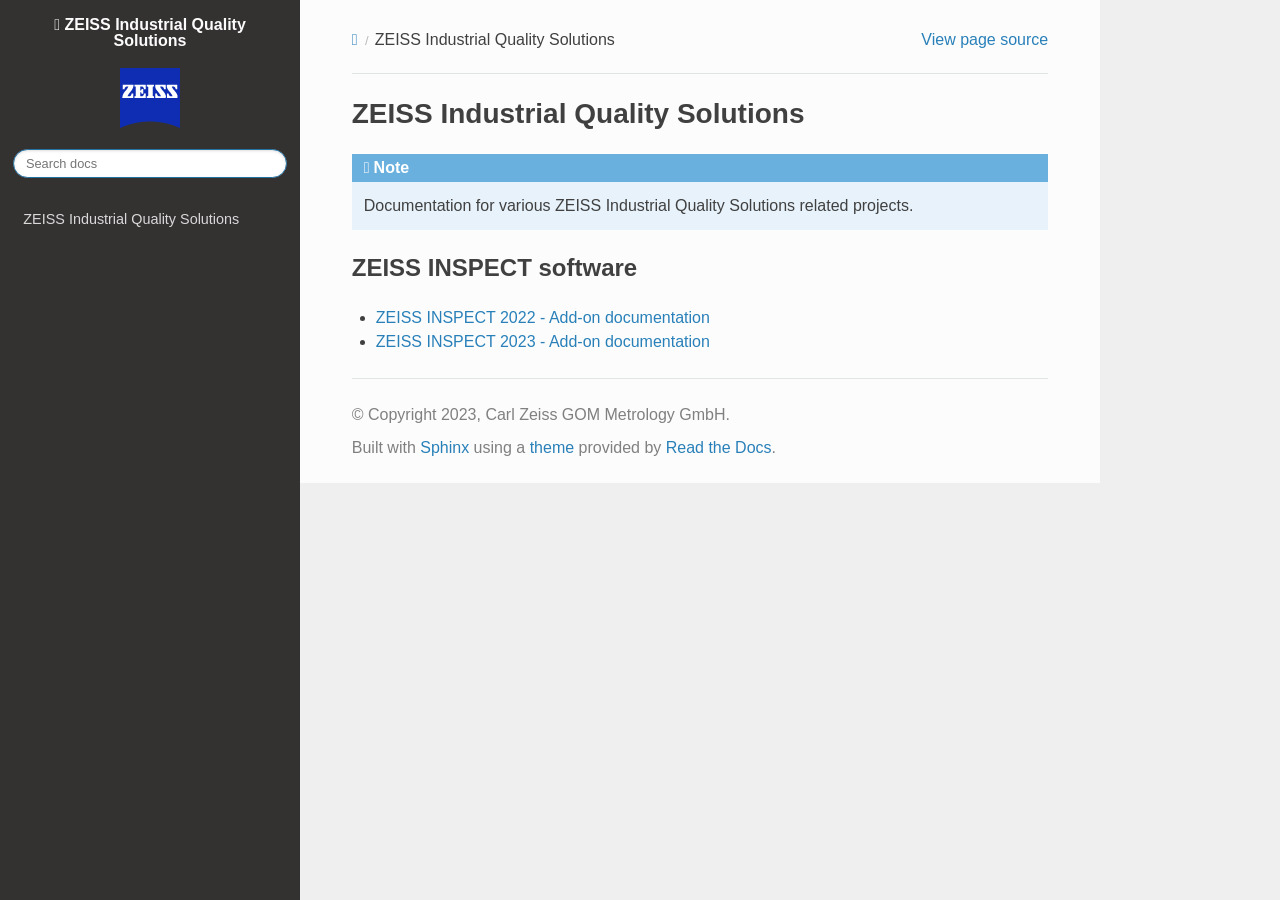
==== index.html @ de93f4b8 "Adjusted colors for ZEISS branding" ====
<!DOCTYPE html>
<html class="writer-html5" lang="en" >
<head>
  <meta charset="utf-8" /><meta name="generator" content="Docutils 0.18.1: http://docutils.sourceforge.net/" />
    <link rel="icon" sizes="16x16" type="image/png" href="_static/favicon.png">
  <meta name="viewport" content="width=device-width, initial-scale=1.0" />
  <title>ZEISS Industrial Quality Solutions &mdash; ZEISS Industrial Quality Solutions  documentation</title>
      <link rel="stylesheet" href="_static/pygments.css" type="text/css" />
      <link rel="stylesheet" href="_static/css/theme_zeiss.css" type="text/css" />
    <link rel="canonical" href="https://zeissiqs.github.io/index.html" />
  <!--[if lt IE 9]>
    <script src="_static/js/html5shiv.min.js"></script>
  <![endif]-->
  
        <script src="_static/jquery.js?v=5d32c60e"></script>
        <script src="_static/_sphinx_javascript_frameworks_compat.js?v=2cd50e6c"></script>
        <script src="_static/documentation_options.js?v=5929fcd5"></script>
        <script src="_static/doctools.js?v=888ff710"></script>
        <script src="_static/sphinx_highlight.js?v=dc90522c"></script>
    <script src="_static/js/theme.js"></script>
    <link rel="index" title="Index" href="genindex.html" />
    <link rel="search" title="Search" href="search.html" /> 
</head>

<body class="wy-body-for-nav"> 
  <div class="wy-grid-for-nav">
    <nav data-toggle="wy-nav-shift" class="wy-nav-side">
      <div class="wy-side-scroll">
        <div class="wy-side-nav-search" >

          
          
          <a href="#" class="icon icon-home">
            ZEISS Industrial Quality Solutions
              <img src="_static/zeiss-logo-rgb.png" class="logo" alt="Logo"/>
          </a>
<div role="search">
  <form id="rtd-search-form" class="wy-form" action="search.html" method="get">
    <input type="text" name="q" placeholder="Search docs" aria-label="Search docs" />
    <input type="hidden" name="check_keywords" value="yes" />
    <input type="hidden" name="area" value="default" />
  </form>
</div>
        </div><div class="wy-menu wy-menu-vertical" data-spy="affix" role="navigation" aria-label="Navigation menu">
              <!-- Local TOC -->
              <div class="local-toc"><ul>
<li><a class="reference internal" href="#">ZEISS Industrial Quality Solutions</a><ul>
<li><a class="reference internal" href="#zeiss-inspect-software">ZEISS INSPECT software</a></li>
</ul>
</li>
</ul>
</div>
        </div>
      </div>
    </nav>

    <section data-toggle="wy-nav-shift" class="wy-nav-content-wrap"><nav class="wy-nav-top" aria-label="Mobile navigation menu" >
          <i data-toggle="wy-nav-top" class="fa fa-bars"></i>
          <a href="#">ZEISS Industrial Quality Solutions</a>
      </nav>

      <div class="wy-nav-content">
        <div class="rst-content">
          <div role="navigation" aria-label="Page navigation">
  <ul class="wy-breadcrumbs">
      <li><a href="#" class="icon icon-home" aria-label="Home"></a></li>
      <li class="breadcrumb-item active">ZEISS Industrial Quality Solutions</li>
      <li class="wy-breadcrumbs-aside">
            <a href="_sources/index.rst.txt" rel="nofollow"> View page source</a>
      </li>
  </ul>
  <hr/>
</div>
          <div role="main" class="document" itemscope="itemscope" itemtype="http://schema.org/Article">
           <div itemprop="articleBody">
             
  <section id="zeiss-industrial-quality-solutions">
<h1>ZEISS Industrial Quality Solutions<a class="headerlink" href="#zeiss-industrial-quality-solutions" title="Link to this heading"></a></h1>
<div class="admonition note">
<p class="admonition-title">Note</p>
<p>Documentation for various ZEISS Industrial Quality Solutions related projects.</p>
</div>
<section id="zeiss-inspect-software">
<h2>ZEISS INSPECT software<a class="headerlink" href="#zeiss-inspect-software" title="Link to this heading"></a></h2>
<ul class="simple">
<li><p><a class="reference external" href="https://zeissiqs.github.io/gom-software-python-api/2022/">ZEISS INSPECT 2022 - Add-on documentation</a></p></li>
<li><p><a class="reference external" href="https://zeissiqs.github.io/zeiss-inspect-addon-api/2023/">ZEISS INSPECT 2023 - Add-on documentation</a></p></li>
</ul>
</section>
</section>


           </div>
          </div>
          <footer>

  <hr/>

  <div role="contentinfo">
    <p>&#169; Copyright 2023, Carl Zeiss GOM Metrology GmbH.</p>
  </div>

  Built with <a href="https://www.sphinx-doc.org/">Sphinx</a> using a
    <a href="https://github.com/readthedocs/sphinx_rtd_theme">theme</a>
    provided by <a href="https://readthedocs.org">Read the Docs</a>.
   

</footer>
        </div>
      </div>
    </section>
  </div>
  <script>
      jQuery(function () {
          SphinxRtdTheme.Navigation.enable(true);
      });
  </script> 

</body>
</html>
---- _static/pygments.css ----
pre { line-height: 125%; }
td.linenos .normal { color: inherit; background-color: transparent; padding-left: 5px; padding-right: 5px; }
span.linenos { color: inherit; background-color: transparent; padding-left: 5px; padding-right: 5px; }
td.linenos .special { color: #000000; background-color: #ffffc0; padding-left: 5px; padding-right: 5px; }
span.linenos.special { color: #000000; background-color: #ffffc0; padding-left: 5px; padding-right: 5px; }
.highlight .hll { background-color: #ffffcc }
.highlight { background: #f8f8f8; }
.highlight .c { color: #3D7B7B; font-style: italic } /* Comment */
.highlight .err { border: 1px solid #FF0000 } /* Error */
.highlight .k { color: #008000; font-weight: bold } /* Keyword */
.highlight .o { color: #666666 } /* Operator */
.highlight .ch { color: #3D7B7B; font-style: italic } /* Comment.Hashbang */
.highlight .cm { color: #3D7B7B; font-style: italic } /* Comment.Multiline */
.highlight .cp { color: #9C6500 } /* Comment.Preproc */
.highlight .cpf { color: #3D7B7B; font-style: italic } /* Comment.PreprocFile */
.highlight .c1 { color: #3D7B7B; font-style: italic } /* Comment.Single */
.highlight .cs { color: #3D7B7B; font-style: italic } /* Comment.Special */
.highlight .gd { color: #A00000 } /* Generic.Deleted */
.highlight .ge { font-style: italic } /* Generic.Emph */
.highlight .ges { font-weight: bold; font-style: italic } /* Generic.EmphStrong */
.highlight .gr { color: #E40000 } /* Generic.Error */
.highlight .gh { color: #000080; font-weight: bold } /* Generic.Heading */
.highlight .gi { color: #008400 } /* Generic.Inserted */
.highlight .go { color: #717171 } /* Generic.Output */
.highlight .gp { color: #000080; font-weight: bold } /* Generic.Prompt */
.highlight .gs { font-weight: bold } /* Generic.Strong */
.highlight .gu { color: #800080; font-weight: bold } /* Generic.Subheading */
.highlight .gt { color: #0044DD } /* Generic.Traceback */
.highlight .kc { color: #008000; font-weight: bold } /* Keyword.Constant */
.highlight .kd { color: #008000; font-weight: bold } /* Keyword.Declaration */
.highlight .kn { color: #008000; font-weight: bold } /* Keyword.Namespace */
.highlight .kp { color: #008000 } /* Keyword.Pseudo */
.highlight .kr { color: #008000; font-weight: bold } /* Keyword.Reserved */
.highlight .kt { color: #B00040 } /* Keyword.Type */
.highlight .m { color: #666666 } /* Literal.Number */
.highlight .s { color: #BA2121 } /* Literal.String */
.highlight .na { color: #687822 } /* Name.Attribute */
.highlight .nb { color: #008000 } /* Name.Builtin */
.highlight .nc { color: #0000FF; font-weight: bold } /* Name.Class */
.highlight .no { color: #880000 } /* Name.Constant */
.highlight .nd { color: #AA22FF } /* Name.Decorator */
.highlight .ni { color: #717171; font-weight: bold } /* Name.Entity */
.highlight .ne { color: #CB3F38; font-weight: bold } /* Name.Exception */
.highlight .nf { color: #0000FF } /* Name.Function */
.highlight .nl { color: #767600 } /* Name.Label */
.highlight .nn { color: #0000FF; font-weight: bold } /* Name.Namespace */
.highlight .nt { color: #008000; font-weight: bold } /* Name.Tag */
.highlight .nv { color: #19177C } /* Name.Variable */
.highlight .ow { color: #AA22FF; font-weight: bold } /* Operator.Word */
.highlight .w { color: #bbbbbb } /* Text.Whitespace */
.highlight .mb { color: #666666 } /* Literal.Number.Bin */
.highlight .mf { color: #666666 } /* Literal.Number.Float */
.highlight .mh { color: #666666 } /* Literal.Number.Hex */
.highlight .mi { color: #666666 } /* Literal.Number.Integer */
.highlight .mo { color: #666666 } /* Literal.Number.Oct */
.highlight .sa { color: #BA2121 } /* Literal.String.Affix */
.highlight .sb { color: #BA2121 } /* Literal.String.Backtick */
.highlight .sc { color: #BA2121 } /* Literal.String.Char */
.highlight .dl { color: #BA2121 } /* Literal.String.Delimiter */
.highlight .sd { color: #BA2121; font-style: italic } /* Literal.String.Doc */
.highlight .s2 { color: #BA2121 } /* Literal.String.Double */
.highlight .se { color: #AA5D1F; font-weight: bold } /* Literal.String.Escape */
.highlight .sh { color: #BA2121 } /* Literal.String.Heredoc */
.highlight .si { color: #A45A77; font-weight: bold } /* Literal.String.Interpol */
.highlight .sx { color: #008000 } /* Literal.String.Other */
.highlight .sr { color: #A45A77 } /* Literal.String.Regex */
.highlight .s1 { color: #BA2121 } /* Literal.String.Single */
.highlight .ss { color: #19177C } /* Literal.String.Symbol */
.highlight .bp { color: #008000 } /* Name.Builtin.Pseudo */
.highlight .fm { color: #0000FF } /* Name.Function.Magic */
.highlight .vc { color: #19177C } /* Name.Variable.Class */
.highlight .vg { color: #19177C } /* Name.Variable.Global */
.highlight .vi { color: #19177C } /* Name.Variable.Instance */
.highlight .vm { color: #19177C } /* Name.Variable.Magic */
.highlight .il { color: #666666 } /* Literal.Number.Integer.Long */
---- _static/css/theme_zeiss.css ----
/* Override some styles to match ZEISS branding */

/* Based on Read the Docs theme */
@import 'theme.css';

/* Changed from #298069 */ 
.wy-side-nav-search {
    background: #343131;
}
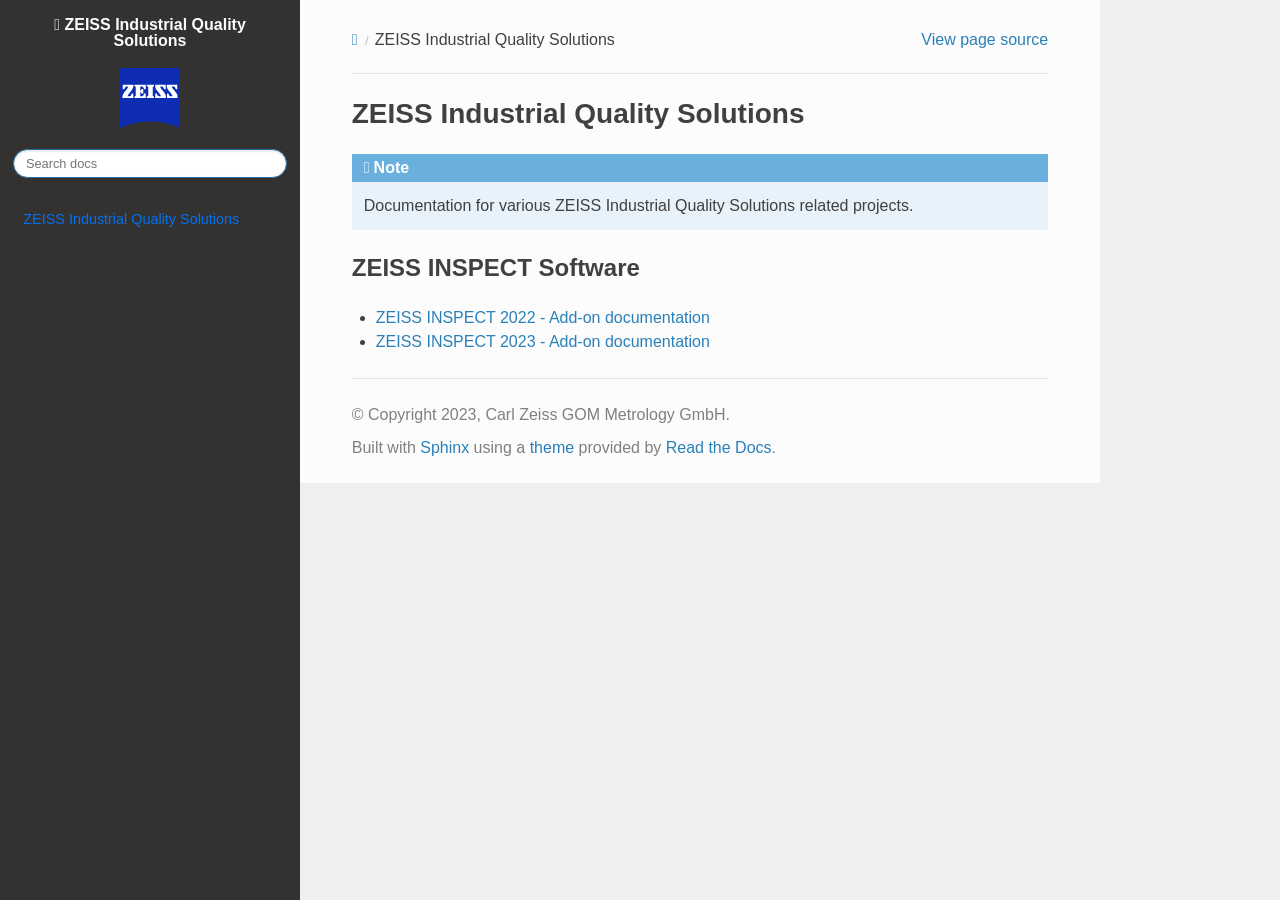
==== commit 550bd3d5: "Updated metadata and CSS" ====
--- a/index.html
+++ b/index.html
@@ -2,6 +2,8 @@
 <html class="writer-html5" lang="en" >
 <head>
   <meta charset="utf-8" /><meta name="generator" content="Docutils 0.18.1: http://docutils.sourceforge.net/" />
+<meta content="ZEISS INSPECT Software by ZEISS Industrial Quality Solutions" name="description" />
+<meta content="Metrology, ZEISS INSPECT, GOM Inspect, Python API, GOM API, Scripting, Add-ons, How-tos, Examples, Specification, Documentation" name="keywords" />
     <link rel="icon" sizes="16x16" type="image/png" href="_static/favicon.png">
   <meta name="viewport" content="width=device-width, initial-scale=1.0" />
   <title>ZEISS Industrial Quality Solutions &mdash; ZEISS Industrial Quality Solutions  documentation</title>
@@ -45,7 +47,7 @@
               <!-- Local TOC -->
               <div class="local-toc"><ul>
 <li><a class="reference internal" href="#">ZEISS Industrial Quality Solutions</a><ul>
-<li><a class="reference internal" href="#zeiss-inspect-software">ZEISS INSPECT software</a></li>
+<li><a class="reference internal" href="#zeiss-inspect-software">ZEISS INSPECT Software</a></li>
 </ul>
 </li>
 </ul>
@@ -81,7 +83,7 @@
 <p>Documentation for various ZEISS Industrial Quality Solutions related projects.</p>
 </div>
 <section id="zeiss-inspect-software">
-<h2>ZEISS INSPECT software<a class="headerlink" href="#zeiss-inspect-software" title="Link to this heading"></a></h2>
+<h2>ZEISS INSPECT Software<a class="headerlink" href="#zeiss-inspect-software" title="Link to this heading"></a></h2>
 <ul class="simple">
 <li><p><a class="reference external" href="https://zeissiqs.github.io/gom-software-python-api/2022/">ZEISS INSPECT 2022 - Add-on documentation</a></p></li>
 <li><p><a class="reference external" href="https://zeissiqs.github.io/zeiss-inspect-addon-api/2023/">ZEISS INSPECT 2023 - Add-on documentation</a></p></li>
--- a/_static/css/theme_zeiss.css
+++ b/_static/css/theme_zeiss.css
@@ -6,4 +6,16 @@
 /* Changed from #298069 */ 
 .wy-side-nav-search {
     background: #343131;
+}
+
+/* Section headings in menu bar - changed from #55a5d9 to ZEISS Cyan #008BD0 */
+.wy-menu-vertical {
+    p.caption {
+        color: #008BD0;
+    }
+
+    /* Links in menu bar - changed from #d9d9d9 to Azure #0072EF */
+    a {
+        color: #0072EF;
+    }
 }
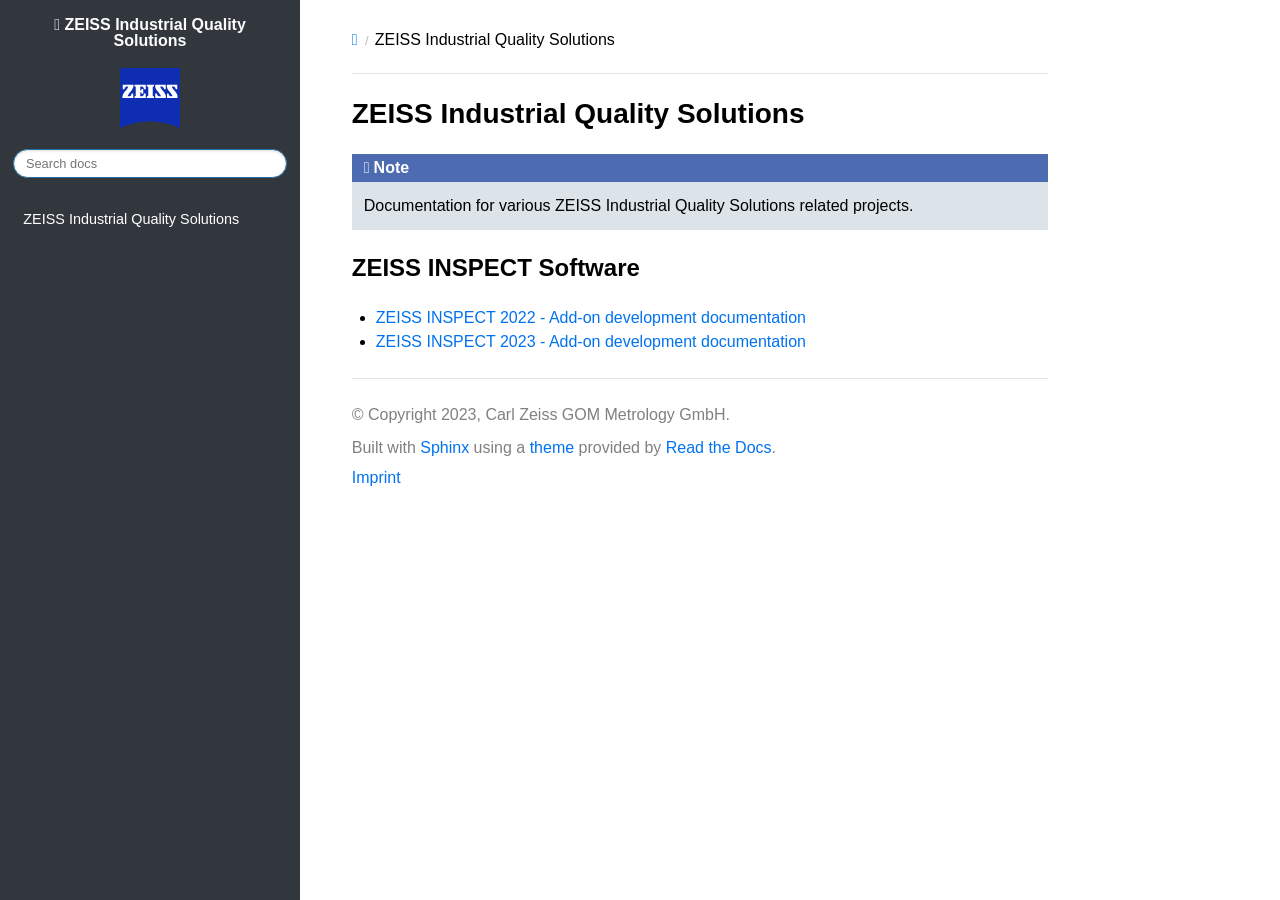
==== commit e968b6dd: "Added imprint link" ====
--- a/index.html
+++ b/index.html
@@ -1,14 +1,16 @@
 <!DOCTYPE html>
-<html class="writer-html5" lang="en" >
+<html class="writer-html5" lang="en" data-content_root="./">
 <head>
-  <meta charset="utf-8" /><meta name="generator" content="Docutils 0.18.1: http://docutils.sourceforge.net/" />
+  <meta charset="utf-8" /><meta name="viewport" content="width=device-width, initial-scale=1" />
 <meta content="ZEISS INSPECT Software by ZEISS Industrial Quality Solutions" name="description" />
 <meta content="Metrology, ZEISS INSPECT, GOM Inspect, Python API, GOM API, Scripting, Add-ons, How-tos, Examples, Specification, Documentation" name="keywords" />
     <link rel="icon" sizes="16x16" type="image/png" href="_static/favicon.png">
   <meta name="viewport" content="width=device-width, initial-scale=1.0" />
-  <title>ZEISS Industrial Quality Solutions &mdash; ZEISS Industrial Quality Solutions  documentation</title>
-      <link rel="stylesheet" href="_static/pygments.css" type="text/css" />
-      <link rel="stylesheet" href="_static/css/theme_zeiss.css" type="text/css" />
+  <title>ZEISS Industrial Quality Solutions &mdash; ZEISS Industrial Quality Solutions</title>
+      <link rel="stylesheet" type="text/css" href="_static/pygments.css?v=80d5e7a1" />
+      <link rel="stylesheet" type="text/css" href="_static/css/theme_zeiss.css?v=05bbff2e" />
+
+  
     <link rel="canonical" href="https://zeissiqs.github.io/index.html" />
   <!--[if lt IE 9]>
     <script src="_static/js/html5shiv.min.js"></script>
@@ -68,7 +70,6 @@
       <li><a href="#" class="icon icon-home" aria-label="Home"></a></li>
       <li class="breadcrumb-item active">ZEISS Industrial Quality Solutions</li>
       <li class="wy-breadcrumbs-aside">
-            <a href="_sources/index.rst.txt" rel="nofollow"> View page source</a>
       </li>
   </ul>
   <hr/>
@@ -85,8 +86,8 @@
 <section id="zeiss-inspect-software">
 <h2>ZEISS INSPECT Software<a class="headerlink" href="#zeiss-inspect-software" title="Link to this heading"></a></h2>
 <ul class="simple">
-<li><p><a class="reference external" href="https://zeissiqs.github.io/gom-software-python-api/2022/">ZEISS INSPECT 2022 - Add-on documentation</a></p></li>
-<li><p><a class="reference external" href="https://zeissiqs.github.io/zeiss-inspect-addon-api/2023/">ZEISS INSPECT 2023 - Add-on documentation</a></p></li>
+<li><p><a class="reference external" href="https://zeissiqs.github.io/gom-software-python-api/2022/">ZEISS INSPECT 2022 - Add-on development documentation</a></p></li>
+<li><p><a class="reference external" href="https://zeissiqs.github.io/zeiss-inspect-addon-api/2023/">ZEISS INSPECT 2023 - Add-on development documentation</a></p></li>
 </ul>
 </section>
 </section>
@@ -105,7 +106,13 @@
   Built with <a href="https://www.sphinx-doc.org/">Sphinx</a> using a
     <a href="https://github.com/readthedocs/sphinx_rtd_theme">theme</a>
     provided by <a href="https://readthedocs.org">Read the Docs</a>.
-   
+  
+  <p></p>
+  <div class="footer">
+    <a href="https://www.gom.com/en/imprint" target="_blank" rel="noopener noreferrer">Imprint</a>
+  </div>
+  <jinja2.runtime.BlockReference object at 0x000000000612BDC0>
+
 
 </footer>
         </div>
--- a/_static/css/theme_zeiss.css
+++ b/_static/css/theme_zeiss.css
@@ -1,21 +1,171 @@
-/* Override some styles to match ZEISS branding */
+/****************************************************************************** 
+ * Override some styles to match ZEISS branding
+ *
+ * See https://brand.zeiss.com/
+ *
+ * Copyright 2023, Carl Zeiss GOM Metrology GmbH
+ ******************************************************************************/
 
 /* Based on Read the Docs theme */
 @import 'theme.css';
 
-/* Changed from #298069 */ 
-.wy-side-nav-search {
-    background: #343131;
+
+/******************************************************************************
+ * Fonts
+ ******************************************************************************/
+
+/* Use font "ZEISS Frutiger Next W1G" */
+@font-face {
+	font-family: "Frutiger Next";
+	src: url("../fonts/ZEISS-Frutiger-Next-W02-Regular.woff2") format("woff2"),
+	url("../fonts/ZEISS-Frutiger-Next-W02-Regular-Italic.woff2") format("woff2"),
+    url("../fonts/ZEISS-Frutiger-Next-W02-Medium.woff2") format("woff2"),
+	url("../fonts/ZEISS-Frutiger-Next-W02-Bold.woff2") format("woff2");
 }
 
-/* Section headings in menu bar - changed from #55a5d9 to ZEISS Cyan #008BD0 */
-.wy-menu-vertical {
-    p.caption {
-        color: #008BD0;
-    }
+:root {
+    --font-family-frutiger: "Frutiger Next", "Helvetica Neue", Helvetica, Verdana, Arial, sans-serif;
+}
 
-    /* Links in menu bar - changed from #d9d9d9 to Azure #0072EF */
-    a {
-        color: #0072EF;
-    }
-}+html, body, .rst-content .toctree-wrapper>p.caption, h1, h2, h3, h4, h5, h6, legend {
+    font-family: var(--font-family-frutiger);
+    color: #000000; /* was #404040 */
+}
+
+
+/******************************************************************************
+ * Links
+ ******************************************************************************/
+
+/* Changed from #2980b9 -> ZEISS Azure */
+a {
+    color: #0072EF;
+}
+
+/* Changed from #9b59b6 -> ZEISS Saphire */
+a:visited {
+    color: #4C6BB1;
+}
+
+
+/******************************************************************************
+ * Menu section text, changed from #55a5d9 -> ZEISS Sky Blue, from 85% -> 100%
+ ******************************************************************************/
+
+/* Menu section text, changed from #55a5d9 -> ZEISS Sky Blue, from 85% -> 100% */
+.wy-menu-vertical p.caption {
+    color: #6AB0E2;
+    font-size: 100%;
+}
+
+/* Menu text, changed from #404040 to ZEISS Black */
+.wy-menu-vertical li.toctree-l2 a, .wy-menu-vertical li.toctree-l3 a, .wy-menu-vertical li.toctree-l4 a, .wy-menu-vertical li.toctree-l5 a, .wy-menu-vertical li.toctree-l6 a, .wy-menu-vertical li.toctree-l7 a, .wy-menu-vertical li.toctree-l8 a, .wy-menu-vertical li.toctree-l9 a, .wy-menu-vertical li.toctree-l10 a {
+    color: #000000;
+}
+
+/* Menu text, changed from #404040 -> ZEISS Black*/
+.wy-menu-vertical li.current>a, .wy-menu-vertical li.on a {
+    color: #000000;
+}
+
+/* Changed from #298069 -> ZEISS Ultradark Gray */ 
+.wy-side-nav-search {
+    background: #32373E;
+}
+
+/* Changed from #343131 -> ZEISS Ultradark Gray */
+.wy-nav-side {
+    background: #32373E;
+}
+
+/* Menu level 1, changed from #d9d9d9 -> ZEISS White */
+.wy-menu-vertical a {
+    color: #FFFFFF;
+}
+
+/* Menu level 1, changed from #fcfcfc -> ZEISS Light Gray */
+.wy-menu-vertical li.current>a {
+    background: #B4C0CA;
+}
+
+/* Menu level 2, changed from c9c9c9 -> ZEISS Ultralight Gray */
+.wy-menu-vertical li.toctree-l2.current>a {
+    background: #DCE3E9;
+}
+
+/* Menu level 3, changed from #c9c9c9 -> ZEISS Semiwhite Gray */
+.wy-menu-vertical li.toctree-l2.current li.toctree-l3>a {
+    background: #F2F5F8;
+}
+
+
+/* Changed from #d6d6d6/#c9c9c9 -> ZEISS Azure */
+.wy-menu-vertical li.current a:hover, .wy-menu-vertical li.toctree-l2.current li.toctree-l3>a:hover {
+    background: #0072EF;
+}
+
+/* Changed from #fcfcfc */
+.wy-nav-content-wrap, .wy-body-for-nav, .wy-nav-content, .wy-dropdown-menu {
+    background: #ffffff;
+}
+
+
+/******************************************************************************
+ * Admonitions
+ ******************************************************************************/
+
+/* Changed from #6ab0de -> ZEISS Saphire */
+.rst-content .note .admonition-title, .rst-content .seealso .admonition-title {
+    background: #4C6BB1;
+}
+
+/* Changed from #e7f2fa -> ZEISS Ultralight Gray */
+.rst-content .note, .rst-content .seealso {
+    background: #DCE3E9;
+}
+
+/* Changed from #1abc9c -> ZEISS Green */
+.rst-content .important .admonition-title, .rst-content .hint .admonition-title, .rst-content .caution .admonition-title {
+    background: #1E8565;
+}
+
+/* Changed from #dbfaf4 -> ZEISS Ultralight Gray */
+.rst-content .important, .rst-content .hint, .rst-content .caution {
+    background: #DCE3E9;
+}
+
+/* Changed from #f0b37e -> ZEISS Bright Orange Neon */
+.rst-content .warning .admonition-title, .rst-content .attention .admonition-title {
+    background: #E71E1E;
+}
+
+/* Changed from # #ffedcc -> ZEISS Ultralight Gray */
+.rst-content .warning, .rst-content .attention {
+    background: #DCE3E9;
+}
+
+
+/******************************************************************************
+ * Literal text / code examples
+ ******************************************************************************/
+
+/* Changed from #e74c3c -> ZEISS Purple Red */
+.rst-content code.literal {
+    color: #A70240;
+}
+
+/* Changed from #f8f8f8 -> ZEISS Semiwhite Gray */
+pre {
+    background: #F2F5F8;
+}
+
+/* Changed from #3D7B7B (increased contrast) */
+.highlight .c1 {
+    color: #2D6B6B;
+}
+
+/* Changed from #AA22FF (increased contrast) */
+.highlight .ow {
+    color: #9A12EF;
+    font-weight: bold;
+}
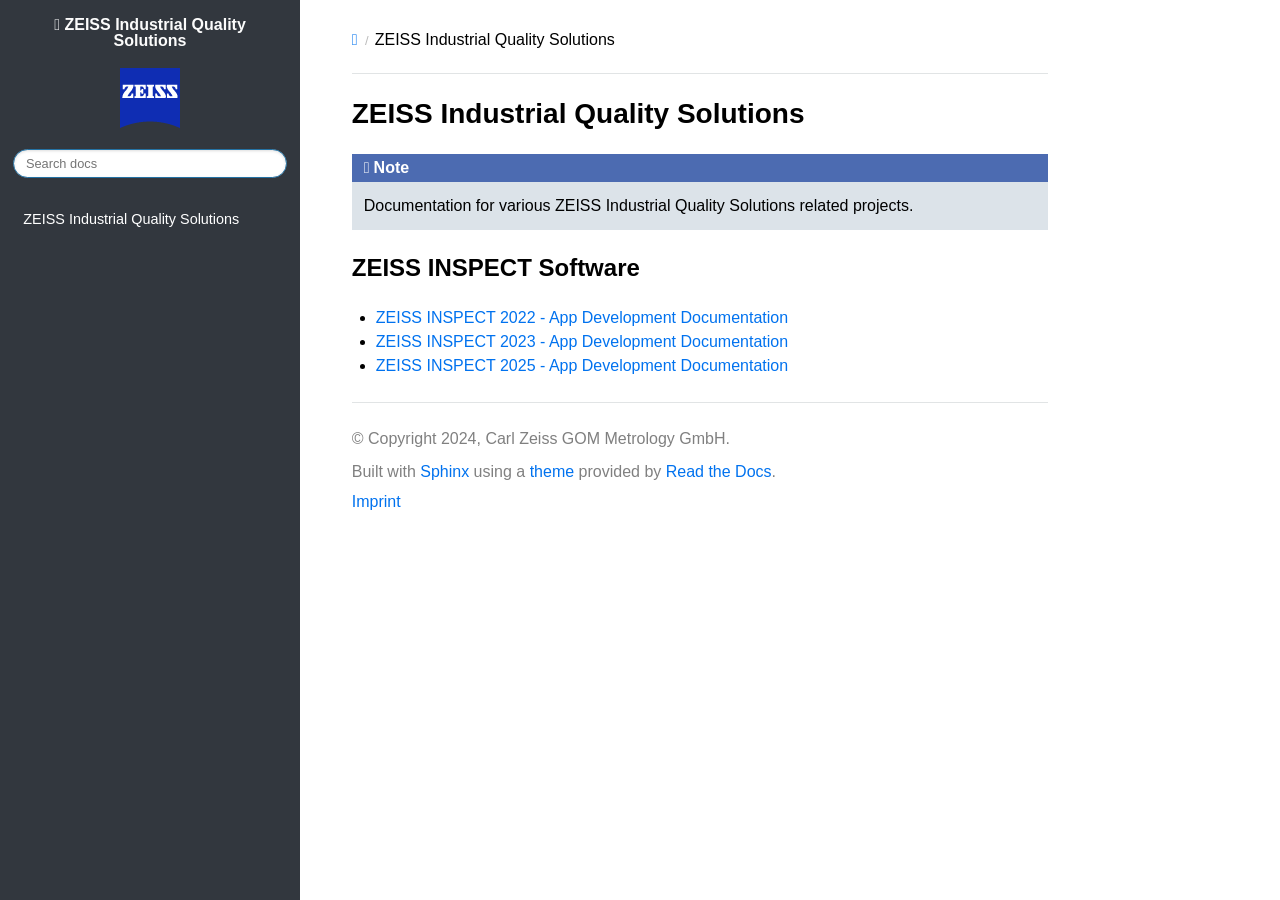
==== commit fe59cf60: "Added SW2025" ====
--- a/index.html
+++ b/index.html
@@ -3,7 +3,7 @@
 <head>
   <meta charset="utf-8" /><meta name="viewport" content="width=device-width, initial-scale=1" />
 <meta content="ZEISS INSPECT Software by ZEISS Industrial Quality Solutions" name="description" />
-<meta content="Metrology, ZEISS INSPECT, GOM Inspect, Python API, GOM API, Scripting, Add-ons, How-tos, Examples, Specification, Documentation" name="keywords" />
+<meta content="Metrology, ZEISS INSPECT, GOM Inspect, Python API, GOM API, Scripting, Add-ons, Apps, How-tos, Examples, Specification, Documentation" name="keywords" />
     <link rel="icon" sizes="16x16" type="image/png" href="_static/favicon.png">
   <meta name="viewport" content="width=device-width, initial-scale=1.0" />
   <title>ZEISS Industrial Quality Solutions &mdash; ZEISS Industrial Quality Solutions</title>
@@ -86,8 +86,9 @@
 <section id="zeiss-inspect-software">
 <h2>ZEISS INSPECT Software<a class="headerlink" href="#zeiss-inspect-software" title="Link to this heading"></a></h2>
 <ul class="simple">
-<li><p><a class="reference external" href="https://zeissiqs.github.io/gom-software-python-api/2022/">ZEISS INSPECT 2022 - Add-on development documentation</a></p></li>
-<li><p><a class="reference external" href="https://zeissiqs.github.io/zeiss-inspect-addon-api/2023/">ZEISS INSPECT 2023 - Add-on development documentation</a></p></li>
+<li><p><a class="reference external" href="https://zeissiqs.github.io/gom-software-python-api/2022/">ZEISS INSPECT 2022 - App Development Documentation</a></p></li>
+<li><p><a class="reference external" href="https://zeissiqs.github.io/zeiss-inspect-addon-api/2023/">ZEISS INSPECT 2023 - App Development Documentation</a></p></li>
+<li><p><a class="reference external" href="https://zeissiqs.github.io/zeiss-inspect-addon-api/2025/">ZEISS INSPECT 2025 - App Development Documentation</a></p></li>
 </ul>
 </section>
 </section>
@@ -100,7 +101,7 @@
   <hr/>
 
   <div role="contentinfo">
-    <p>&#169; Copyright 2023, Carl Zeiss GOM Metrology GmbH.</p>
+    <p>&#169; Copyright 2024, Carl Zeiss GOM Metrology GmbH.</p>
   </div>
 
   Built with <a href="https://www.sphinx-doc.org/">Sphinx</a> using a
@@ -126,4 +127,4 @@
   </script> 
 
 </body>
-</html>+</html>
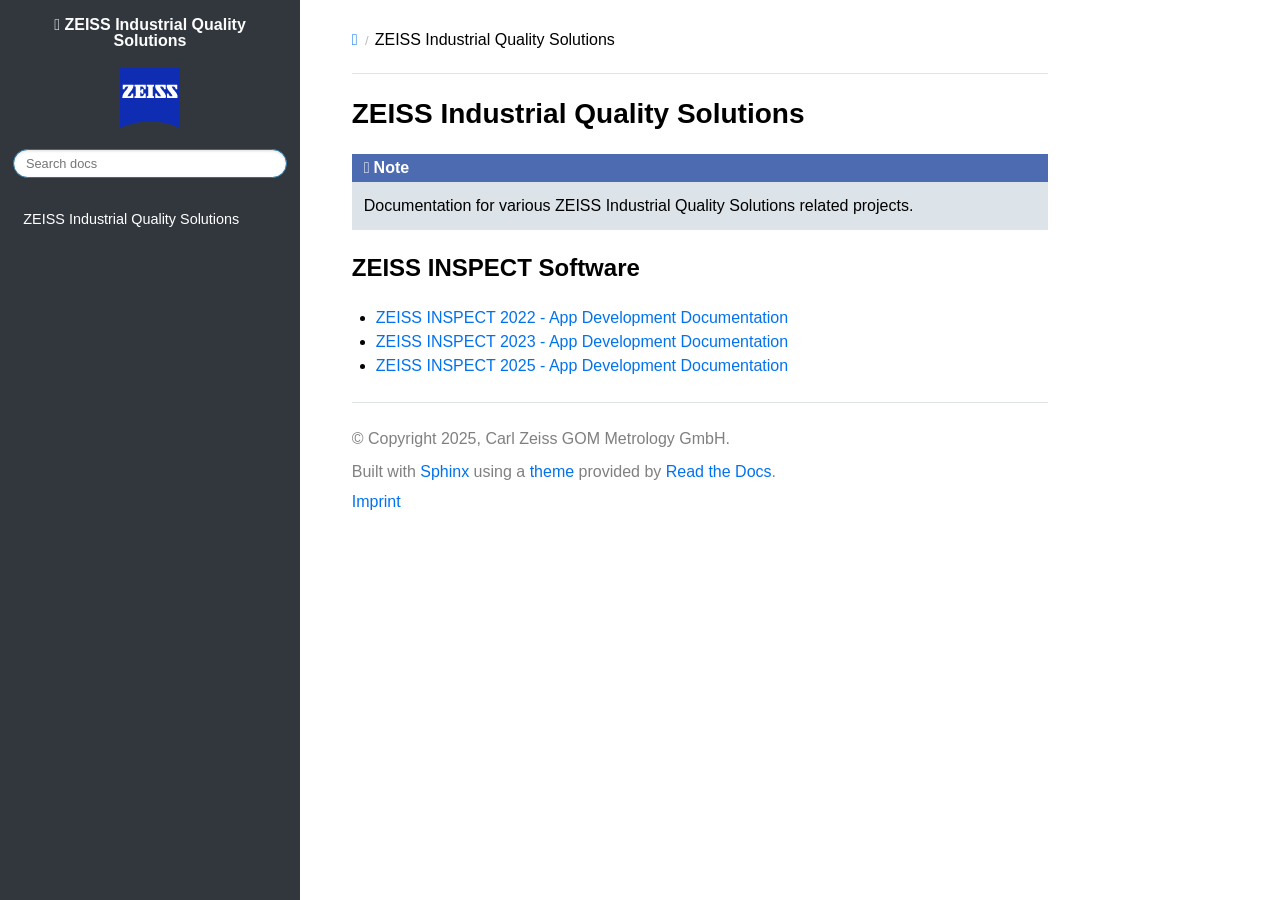
==== commit 47af843c: "Update index.html" ====
--- a/index.html
+++ b/index.html
@@ -86,7 +86,7 @@
 <section id="zeiss-inspect-software">
 <h2>ZEISS INSPECT Software<a class="headerlink" href="#zeiss-inspect-software" title="Link to this heading"></a></h2>
 <ul class="simple">
-<li><p><a class="reference external" href="https://zeissiqs.github.io/gom-software-python-api/2022/">ZEISS INSPECT 2022 - App Development Documentation</a></p></li>
+<li><p><a class="reference external" href="https://zeiss.github.io/gom-software-python-api/2022/">ZEISS INSPECT 2022 - App Development Documentation</a></p></li>
 <li><p><a class="reference external" href="https://zeissiqs.github.io/zeiss-inspect-addon-api/2023/">ZEISS INSPECT 2023 - App Development Documentation</a></p></li>
 <li><p><a class="reference external" href="https://zeissiqs.github.io/zeiss-inspect-addon-api/2025/">ZEISS INSPECT 2025 - App Development Documentation</a></p></li>
 </ul>
@@ -101,7 +101,7 @@
   <hr/>
 
   <div role="contentinfo">
-    <p>&#169; Copyright 2024, Carl Zeiss GOM Metrology GmbH.</p>
+    <p>&#169; Copyright 2025, Carl Zeiss GOM Metrology GmbH.</p>
   </div>
 
   Built with <a href="https://www.sphinx-doc.org/">Sphinx</a> using a
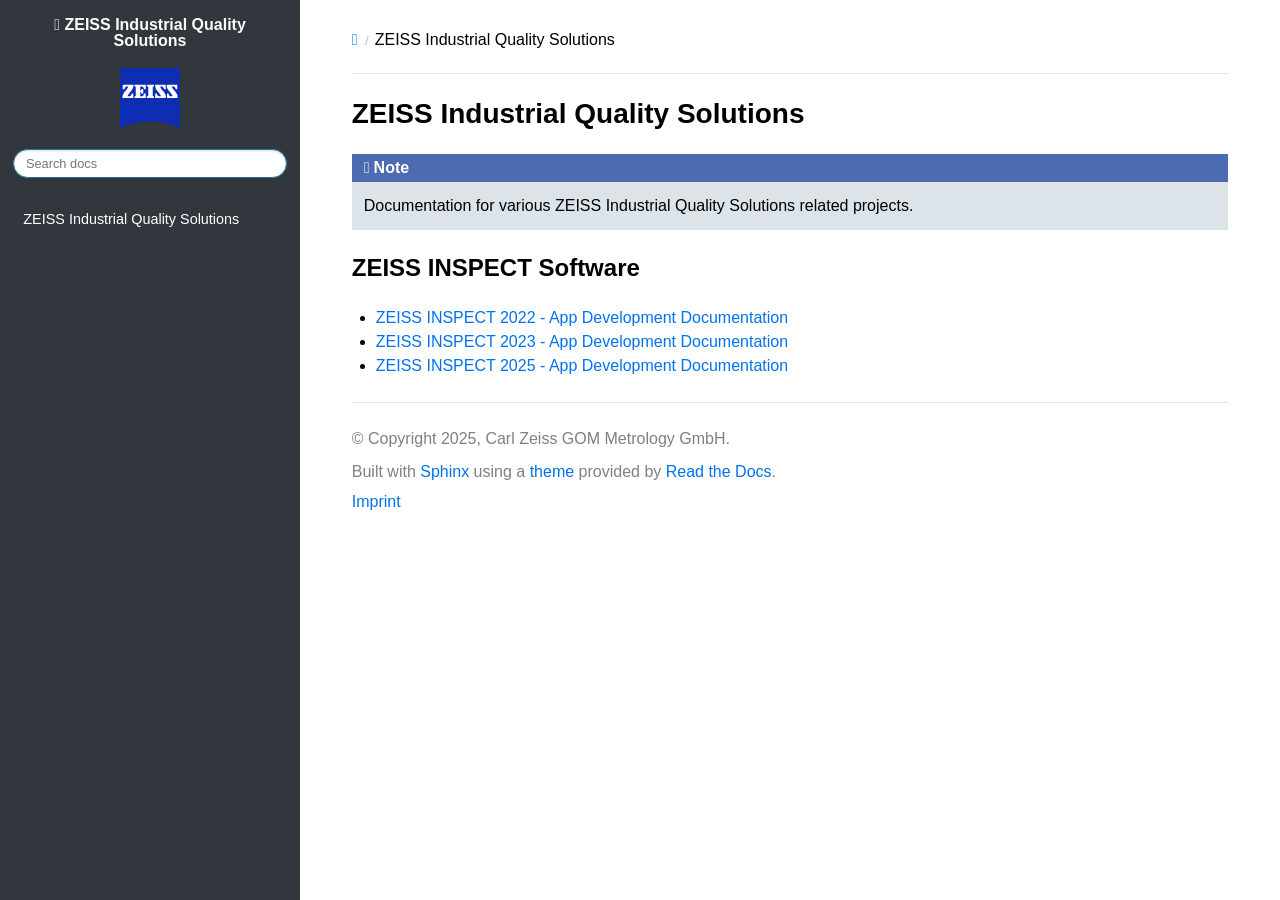
==== commit 26ce5e2e: "Update index.html" ====
--- a/index.html
+++ b/index.html
@@ -11,7 +11,7 @@
       <link rel="stylesheet" type="text/css" href="_static/css/theme_zeiss.css?v=05bbff2e" />
 
   
-    <link rel="canonical" href="https://zeissiqs.github.io/index.html" />
+    <link rel="canonical" href="https://zeiss.github.io/IQS/index.html" />
   <!--[if lt IE 9]>
     <script src="_static/js/html5shiv.min.js"></script>
   <![endif]-->
@@ -87,8 +87,8 @@
 <h2>ZEISS INSPECT Software<a class="headerlink" href="#zeiss-inspect-software" title="Link to this heading"></a></h2>
 <ul class="simple">
 <li><p><a class="reference external" href="https://zeiss.github.io/gom-software-python-api/2022/">ZEISS INSPECT 2022 - App Development Documentation</a></p></li>
-<li><p><a class="reference external" href="https://zeissiqs.github.io/zeiss-inspect-addon-api/2023/">ZEISS INSPECT 2023 - App Development Documentation</a></p></li>
-<li><p><a class="reference external" href="https://zeissiqs.github.io/zeiss-inspect-addon-api/2025/">ZEISS INSPECT 2025 - App Development Documentation</a></p></li>
+<li><p><a class="reference external" href="https://zeiss.github.io/zeiss-inspect-app-api/2023/">ZEISS INSPECT 2023 - App Development Documentation</a></p></li>
+<li><p><a class="reference external" href="https://zeiss.github.io/zeiss-inspect-app-api/2025/">ZEISS INSPECT 2025 - App Development Documentation</a></p></li>
 </ul>
 </section>
 </section>
@@ -112,8 +112,6 @@
   <div class="footer">
     <a href="https://www.gom.com/en/imprint" target="_blank" rel="noopener noreferrer">Imprint</a>
   </div>
-  <jinja2.runtime.BlockReference object at 0x000000000612BDC0>
-
 
 </footer>
         </div>
--- a/_static/css/theme_zeiss.css
+++ b/_static/css/theme_zeiss.css
@@ -109,6 +109,14 @@
     background: #ffffff;
 }
 
+/******************************************************************************
+ * Page content
+ ******************************************************************************/
+
+/* Change max-width from 800px to 1000px */
+.wy-nav-content {
+    max-width: 1000px;
+}
 
 /******************************************************************************
  * Admonitions
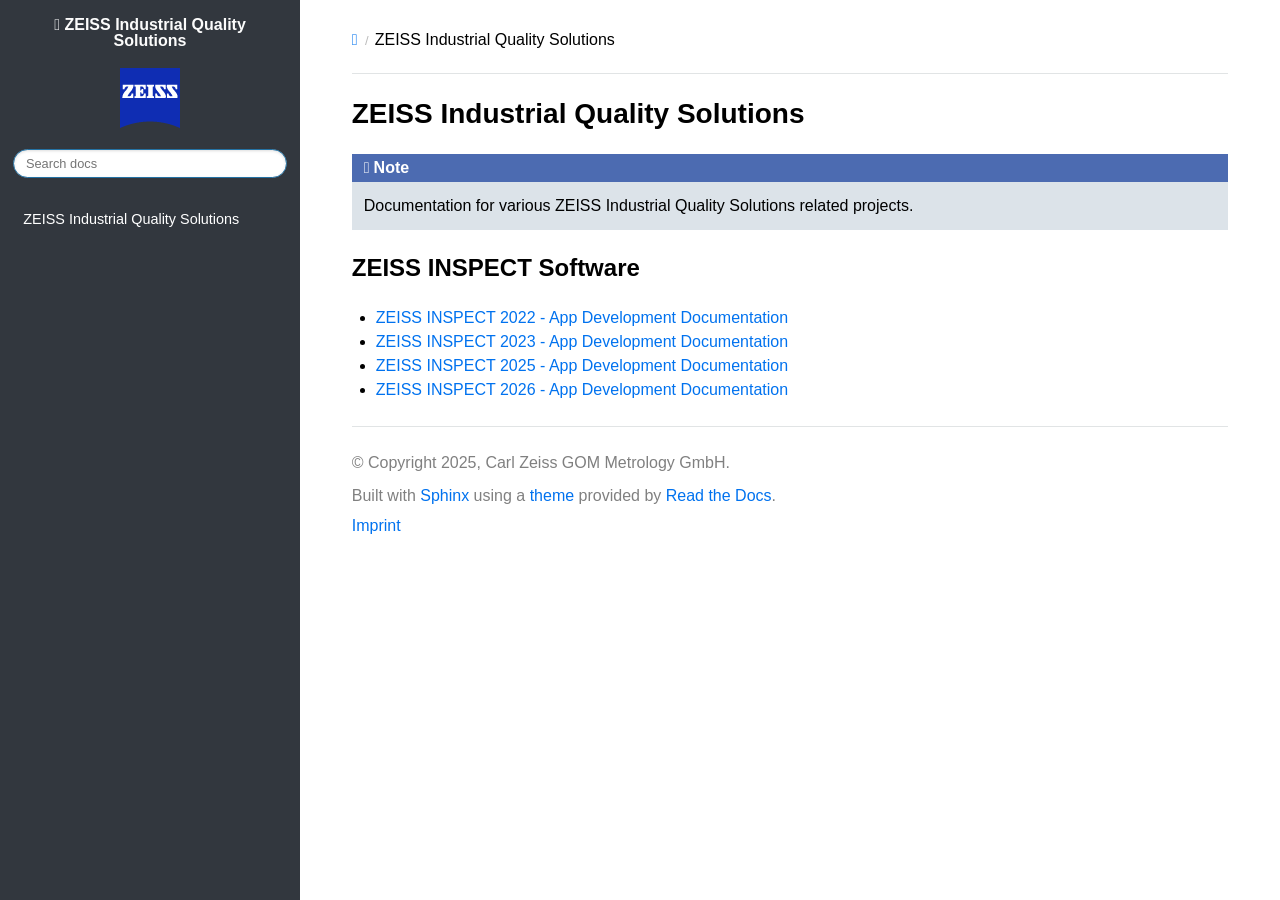
==== commit ee688b18: "Add ZEISS INSPECT 2026 documentation link" ====
--- a/index.html
+++ b/index.html
@@ -77,7 +77,7 @@
           <div role="main" class="document" itemscope="itemscope" itemtype="http://schema.org/Article">
            <div itemprop="articleBody">
              
-  <section id="zeiss-industrial-quality-solutions">
+<section id="zeiss-industrial-quality-solutions">
 <h1>ZEISS Industrial Quality Solutions<a class="headerlink" href="#zeiss-industrial-quality-solutions" title="Link to this heading"></a></h1>
 <div class="admonition note">
 <p class="admonition-title">Note</p>
@@ -89,6 +89,7 @@
 <li><p><a class="reference external" href="https://zeiss.github.io/gom-software-python-api/2022/">ZEISS INSPECT 2022 - App Development Documentation</a></p></li>
 <li><p><a class="reference external" href="https://zeiss.github.io/zeiss-inspect-app-api/2023/">ZEISS INSPECT 2023 - App Development Documentation</a></p></li>
 <li><p><a class="reference external" href="https://zeiss.github.io/zeiss-inspect-app-api/2025/">ZEISS INSPECT 2025 - App Development Documentation</a></p></li>
+<li><p><a class="reference external" href="https://zeiss.github.io/zeiss-inspect-app-api/2026/">ZEISS INSPECT 2026 - App Development Documentation</a></p></li>
 </ul>
 </section>
 </section>
